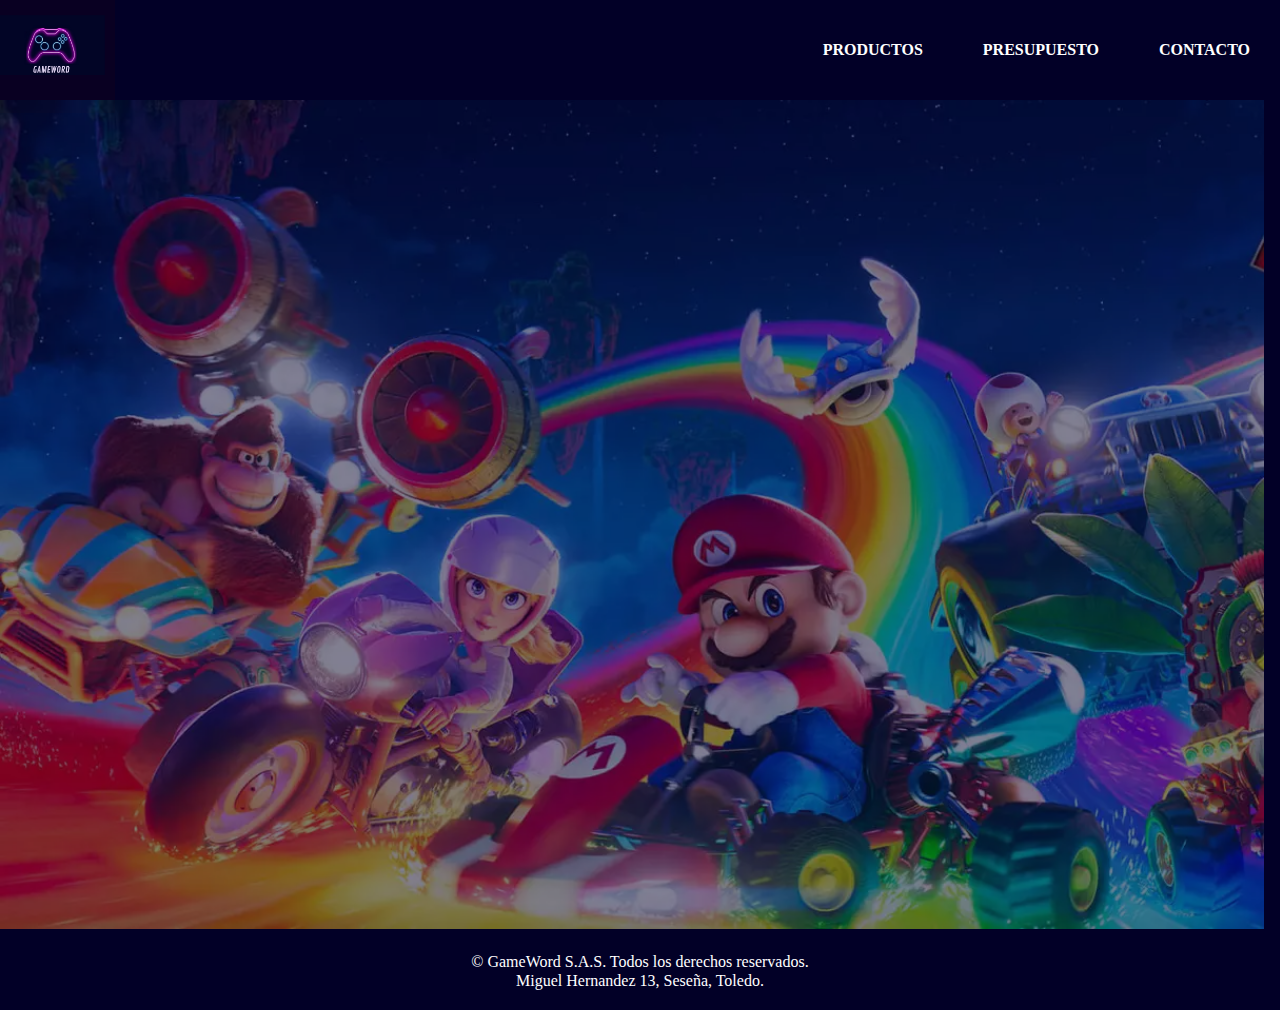
==== index.html @ 06b67529 "Aplición de videojuegos" ====
<!DOCTYPE html>
<html lang="en">
<head>
    <meta charset="UTF-8">
    <meta name="viewport" content="width=device-width, initial-scale=1.0">
    <title>Inicio</title>
    <link rel="stylesheet" href="https://cdnjs.cloudflare.com/ajax/libs/font-awesome/6.6.0/css/all.min.css" integrity="sha512-Kc323vGBEqzTmouAECnVceyQqyqdsSiqLQISBL29aUW4U/M7pSPA/gEUZQqv1cwx4OnYxTxve5UMg5GT6L4JJg==" crossorigin="anonymous" referrerpolicy="no-referrer" />
    <link rel="stylesheet" href="css/normalize.css">
    <link rel="stylesheet" href="css/style.css">
    <link rel="shortcut icon" href="../Imagenes/GAMEWORD.png" type="image/x-icon" sizes="17x17">
</head>
<body>
    <header>
        <nav class="nav">
            <a href="index.html">
                <img class="nav__logo" src="../Imagenes/GAMEWORD.png" alt="Logo game" title="Game">
            </a>
            <ul class="nav__list">
                <li class="nav__list-item">
                    <a class="activo fa-solid fa-house Inicio" href="index.html"></a>
                </li>
                <li class="nav__list-item">
                    <a class="Productos" href="views/Productos.html">Productos</a>
                </li>
                <li class="nav__list-item">
                    <a class="Presupuestos" href="views/Presupuesto.html">Presupuesto</a>
                </li>
                <li class="nav__list-item">
                    <a class="Contacto" href="views/Contacto.html">Contacto</a>
                </li>
            </ul>
        </nav>
    </header>
    <main class="container">
       <img class="container__background" src="../Imagenes/Juegoo.png" alt="imagen jugador transparente">
    </main>
    <footer class="footer">
        <article class="footer__media">
            <a class="fa-brands fa-instagram" href="https://www.instagram.com/" ></a>
            <a class="fa-brands fa-facebook-f" href="https://es-la.facebook.com/"></a>
            <a class="fa-brands fa-whatsapp" href="https://web.whatsapp.com/"></a>
        </article>
        <p class="footer__company">&copy; GameWord S.A.S. Todos los derechos reservados.</p>
        <p class="footer__address">Miguel Hernandez 13, Seseña, Toledo.</p>
    </footer>
</body>
</html>
---- css/style.css ----
:root{
    --color-primary: rgb(2, 0, 39);
}
*,*::after,*::before{
    box-sizing: border-box;
    list-style-type: none;
}
body{
    margin: 0;
    padding: 0;
}
a{
    text-decoration: none;
}
h1, h2, h3{
    margin-bottom: 0;
    line-height: 1.1;
}
.nav{
    display: flex;
    flex-flow: row;
    justify-content: space-between;
    align-items: center;
    width: 100%;
    height: 100px;
    background-color:var(--color-primary);
    position: fixed;
    top: 0;
}
.nav__logo{
    width: 100px;
    height: 100px;
    transition: all 2s ease-in-out;
}
.nav__logo:hover{
    transform: scale(1.3);
}
.nav__list{
    display: flex;
}
.nav__list-item{
    margin: 0 30px;
}
.nav__list-item a{
    color:white;
    transition: all 1s ease-in-out;
    text-transform: uppercase;
    font-size: 1em;
    font-weight: 700;
}
.nav__list-item a:hover{
    color: darkviolet;
    transition: all 1s ease-in-out;
    border-bottom: 1px solid darkmagenta;

}
.nav__list-item .activo{
    color: darkorchid;
}
.container{
    background-color: var(--color-primary);
    width: 100%;
    margin-top: 100px;
}
.container__background{
    height: 829px;
    filter: progid:DXImageTransform.Microsoft.Alpha(opacity=20);
    -moz-opacity: 0.5;
    -khtml-opacity: 0.5;
    opacity: 0.5;
}
.container__grid{
    display: grid;
    row-gap: 15px;
    grid-template: auto / 33% 33% 33%;
    margin-top: 100px;
    background-color: var(--color-primary);
    max-width: 1000px;
    margin: 100px auto 0 auto;
}
.card{
    display: flex;
    flex-flow: column;
    justify-content: space-between;
    align-items: center;
    border: none;
    padding: 8px 8px;
    margin: 4px auto 4px auto;
    border-radius: 5px;
    background-color: aliceblue;
}
.card__img{
    width: 250px;
    height: 250px;
}
.card__content{
    display:flex;
    flex-direction: column;
    justify-content: space-around;
    align-items: baseline;
    color: black;
}
.form{
    background-color: aliceblue;
    width: 600px;
    margin: 0 auto 0 auto;
    border: none;
    border-radius: 30px;
}
.form__fields{
    border: none;
    padding: 15px;

}
.form__label{
    display:block;
    margin-bottom: 5px;
    font-weight: bold;
}
.form__input{
    border: none;
    border: 1px solid #ccc;
    border-radius: 5px;
    margin-bottom: 10px;
    padding: 8px;
}
.form__legend{
   text-align: center;
}
.form__politica{
    display:block;
}
.form__boton{
    border: none;
    padding: 10px 20px;
    cursor: pointer;
    background-color: var(--color-primary);
    color:aliceblue;
    margin-top: 5px;
    border-radius: 5px;
}
.container__info-gw{
    color: white;
    text-align: center;
    margin-top: 20px;
    border: none;
    font-size: xx-large;
}
.container__ubi{
    color: aliceblue;
    font-size: x-large;
    margin: 0 15px 0 10px;
}
.container__ubi-icon{
    color: aliceblue;
    margin-top: 10px;
    margin: 0 15px 0 10px;
}
.container__img{
    width: 430px;
    height: 220px;
    display: block;
    margin: 0 15px 0 10px;
}
.container__ubicacion{
    color: aliceblue;
    margin: 0;
    margin: 0 15px 0 10px;
}
.container__tel{
    color: aliceblue;
    margin-top: 10px;
    font-size: x-large;
    margin: 0 15px 0 10px;
}
.container__tel-number{
    color: aliceblue;
    margin-top: 0;
    margin: 0 15px 0 10px;
}
.container__media{
    color: aliceblue;
    margin-top: 10px;
    font-size: x-large;
    margin: 0 15px 0 10px;
}
.container__media-ig{
    color: aliceblue;
    font-size: 11px;
    display: block;
     margin: 5px 15px 0 10px;
}
.container__media-ig:hover{
    color: darkviolet;
    transition: all 1s ease-in-out;
}
.container__media-fb{
    color: aliceblue;
    font-size: 11px;
    display: block;
    margin: 5px 15px 0 10px;
}
.container__media-fb:hover{
    color: darkviolet;
    transition: all 1s ease-in-out;
}
.container__media-wsp{
    color: aliceblue;
    font-size: 11px;
    display: block;
    margin: 5px 15px 0 10px;
}
.container__media-wsp:hover{
    color: darkviolet;
    transition: all 1s ease-in-out;
}
.footer{
    background-color: var(--color-primary);
    color:white;
    display:flex;
    flex-flow: column;
    align-items: center;
    padding-top: 20px;
}
.footer__media{
    font-size: 20px;
}
.footer__company{
    margin: 0;
}
.footer__address{
    margin: 0;
    padding-bottom: 20px;
}
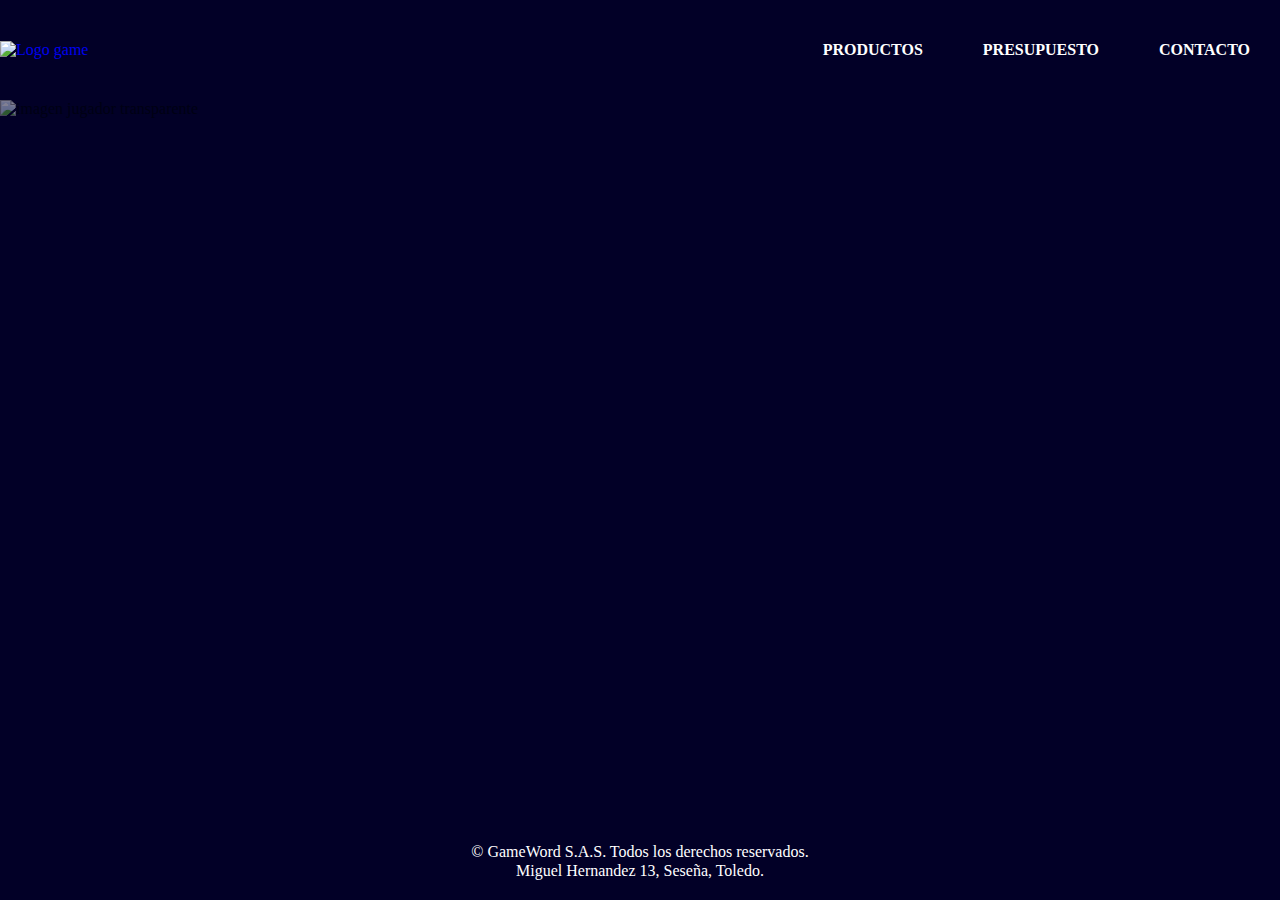
==== commit 3f78ea0c: "correción" ====
--- a/index.html
+++ b/index.html
@@ -13,7 +13,7 @@
     <header>
         <nav class="nav">
             <a href="index.html">
-                <img class="nav__logo" src="../Imagenes/GAMEWORD.png" alt="Logo game" title="Game">
+                <img class="nav__logo" src="../imagenes/GAMEWORD.png" alt="Logo game" title="Game">
             </a>
             <ul class="nav__list">
                 <li class="nav__list-item">
@@ -32,7 +32,7 @@
         </nav>
     </header>
     <main class="container">
-       <img class="container__background" src="../Imagenes/Juegoo.png" alt="imagen jugador transparente">
+       <img class="container__background" src="../imagenes/Juegoo.png" alt="imagen jugador transparente">
     </main>
     <footer class="footer">
         <article class="footer__media">
--- a/css/style.css
+++ b/css/style.css
@@ -8,6 +8,9 @@
 body{
     margin: 0;
     padding: 0;
+    display:grid;
+    min-height: 100vh;
+    grid-template-rows: 100px 1fr auto;
 }
 a{
     text-decoration: none;
@@ -60,7 +63,6 @@
 .container{
     background-color: var(--color-primary);
     width: 100%;
-    margin-top: 100px;
 }
 .container__background{
     height: 829px;
@@ -72,11 +74,11 @@
 .container__grid{
     display: grid;
     row-gap: 15px;
-    grid-template: auto / 33% 33% 33%;
+    grid-template: auto / 25% 25% 25% 25%;
     margin-top: 100px;
     background-color: var(--color-primary);
-    max-width: 1000px;
-    margin: 100px auto 0 auto;
+    max-width: 1300px;
+    margin: 0px auto 0 auto;
 }
 .card{
     display: flex;
@@ -90,8 +92,8 @@
     background-color: aliceblue;
 }
 .card__img{
-    width: 250px;
-    height: 250px;
+    width: 260px;
+    height: 260px;
 }
 .card__content{
     display:flex;
@@ -142,7 +144,7 @@
 .container__info-gw{
     color: white;
     text-align: center;
-    margin-top: 20px;
+    margin-top: 10px;
     border: none;
     font-size: xx-large;
 }
